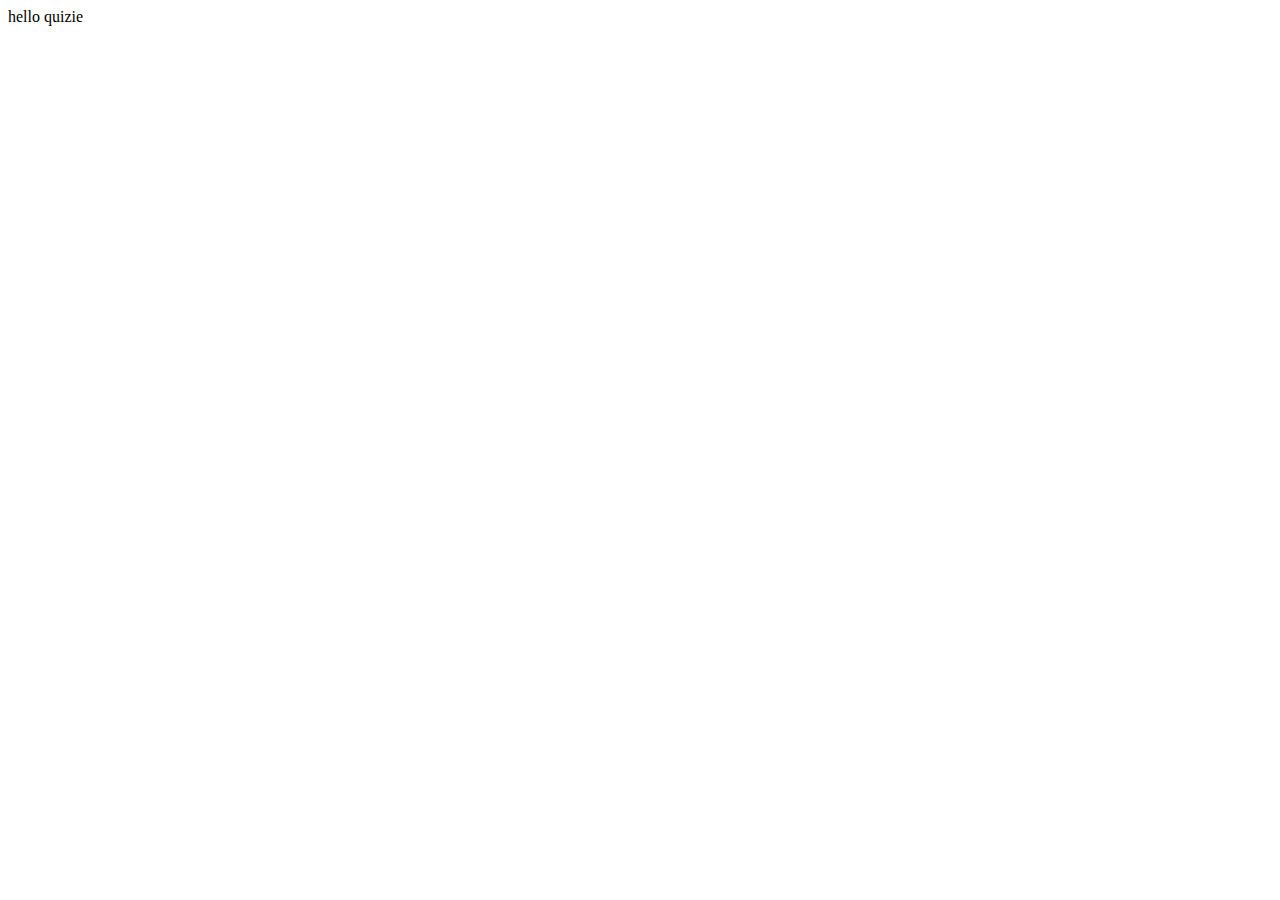
==== index.html @ 8d4f8a55 "first push" ====
<!DOCTYPE html>
<html lang="en">
<head>
    <meta charset="UTF-8">
    <meta http-equiv="X-UA-Compatible" content="IE=edge">
    <meta name="viewport" content="width=device-width, initial-scale=1.0">
    <title>Quizie | Home</title>
</head>
<body>
    hello quizie
</body>
</html>
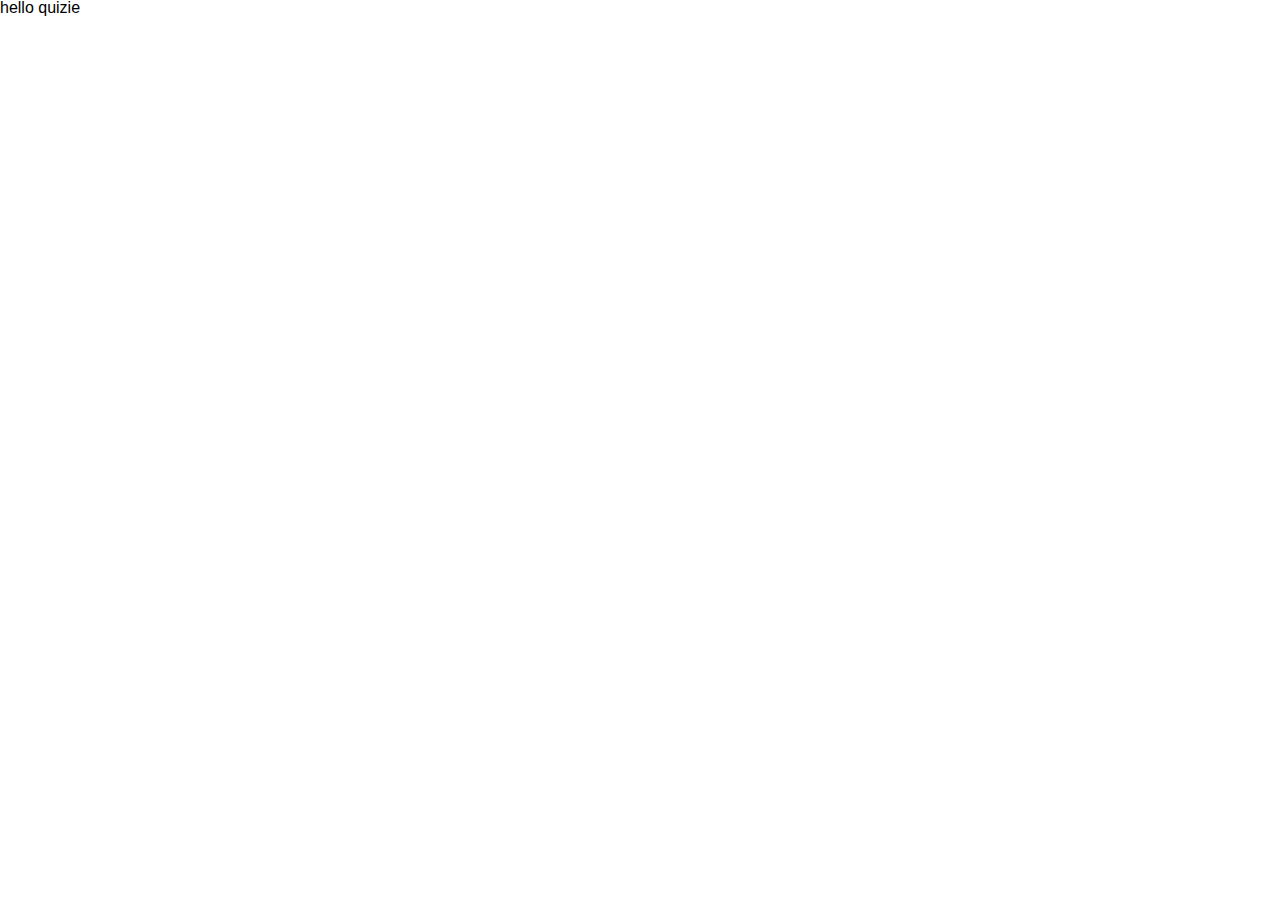
==== commit 4f368778: "Setting up files" ====
--- a/index.html
+++ b/index.html
@@ -3,7 +3,15 @@
 <head>
     <meta charset="UTF-8">
     <meta http-equiv="X-UA-Compatible" content="IE=edge">
+    <meta name="author" content="Arjun Bharti" />
+    <meta name="description" content="Quizie is a quiz app based on differet categories"/>
     <meta name="viewport" content="width=device-width, initial-scale=1.0">
+    
+    <!-- external imports -->
+    <link rel="stylesheet" href="./styles/main.css">
+    <link rel="stylesheet" href="https://cdnjs.cloudflare.com/ajax/libs/font-awesome/6.0.0/css/all.min.css" integrity="sha512-9usAa10IRO0HhonpyAIVpjrylPvoDwiPUiKdWk5t3PyolY1cOd4DSE0Ga+ri4AuTroPR5aQvXU9xC6qOPnzFeg==" crossorigin="anonymous" referrerpolicy="no-referrer" />
+    
+    <!-- page title -->
     <title>Quizie | Home</title>
 </head>
 <body>
--- a/styles/main.css
+++ b/styles/main.css
@@ -0,0 +1,24 @@
+/* external imports */
+@import url('https://uivibe.netlify.app/styles/main.css');
+
+/* component imports */
+@import "./reset.css";
+
+/* project initials */
+
+*,
+*:before,
+*:after {
+  margin: 0;
+  padding: 0;
+  box-sizing: border-box;
+}
+
+html {
+  font-size: var(--default-font-size);
+}
+
+body {
+  font-family: "Poppins", sans-serif;
+  min-height: 100vh;
+}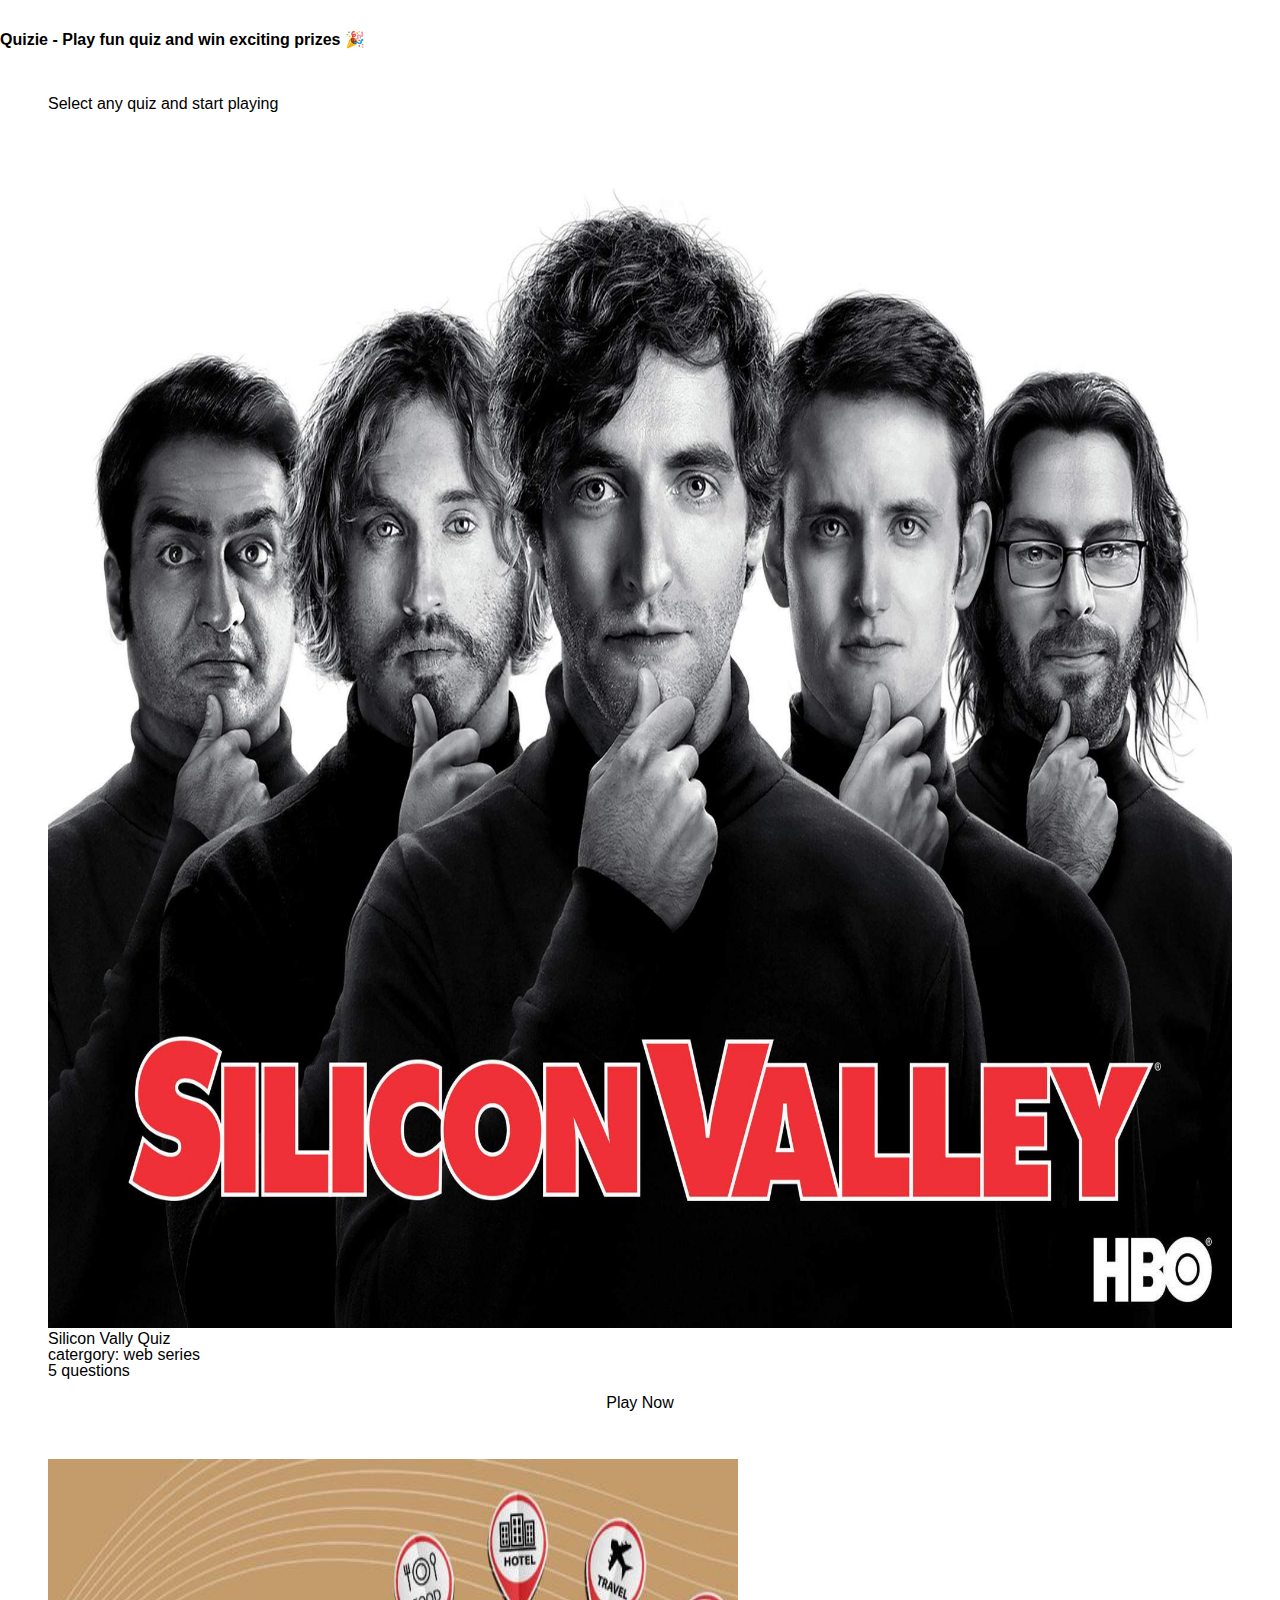
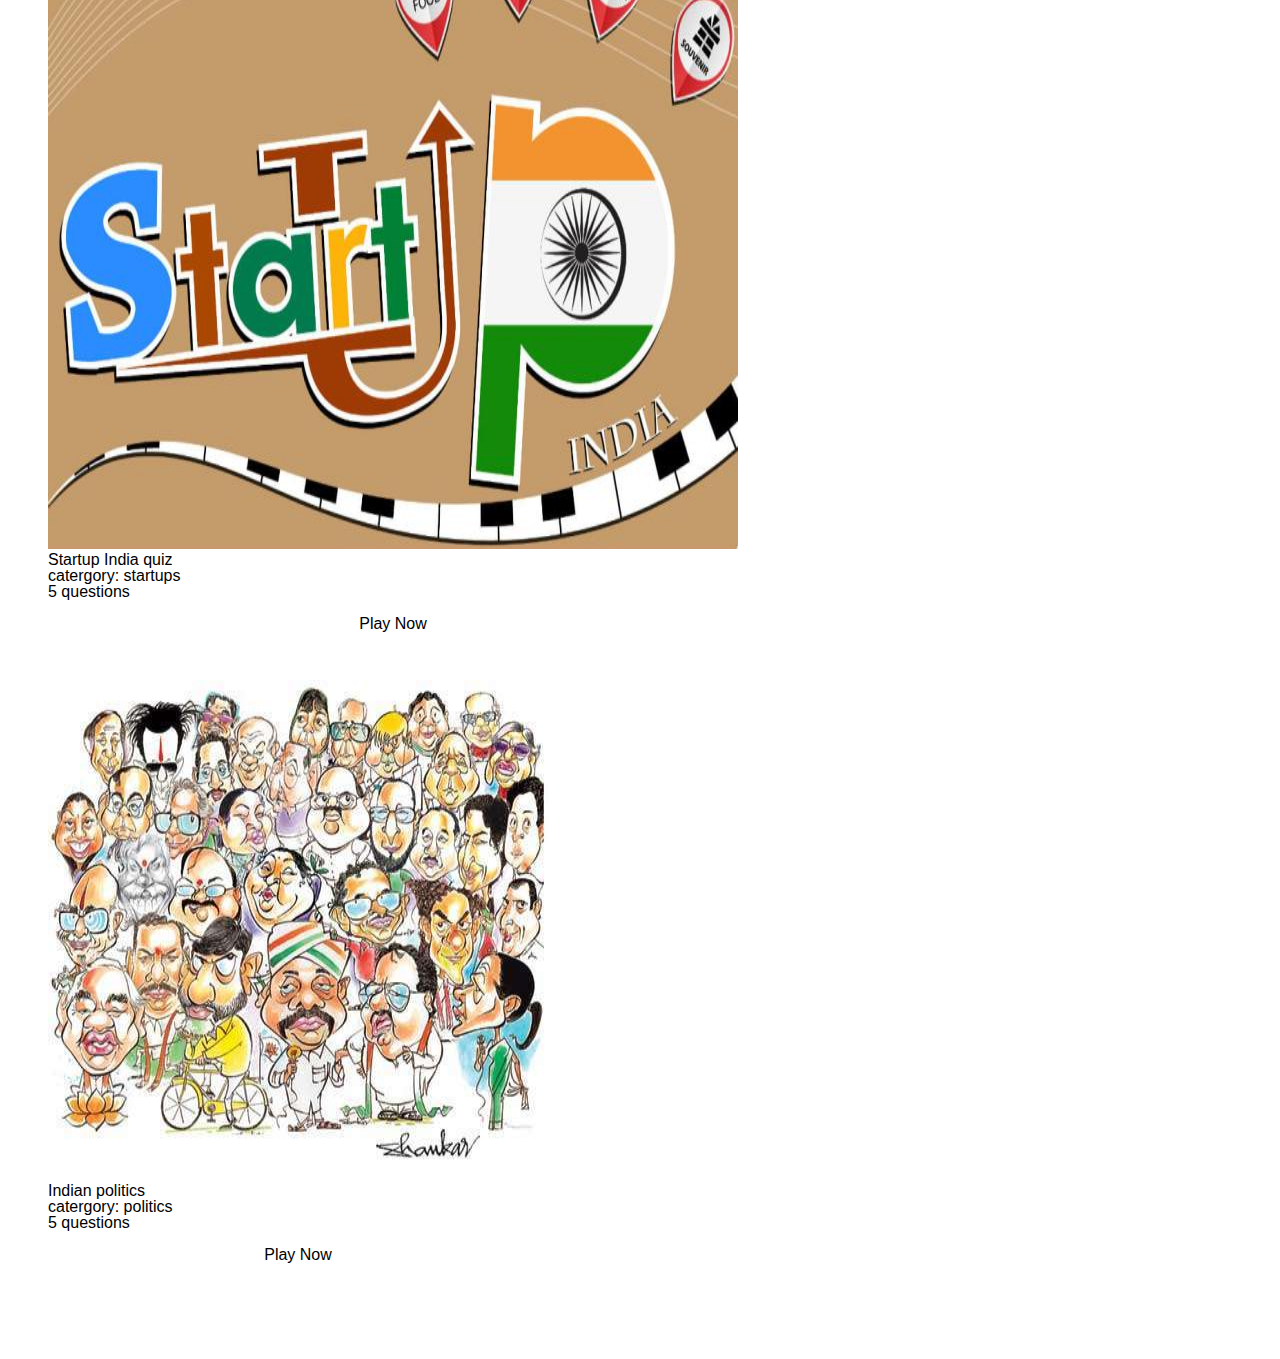
==== commit 42fa20c6: "feat: Created homepage of Quizie" ====
--- a/index.html
+++ b/index.html
@@ -15,6 +15,58 @@
     <title>Quizie | Home</title>
 </head>
 <body>
-    hello quizie
+    <header class="text-m text-center header">
+        Quizie - Play fun quiz and win exciting prizes 🎉
+    </header>
+    <section class="main-content">
+        Select any quiz and start playing
+        <div class="quiz-categories">
+            <div class="card card-text-overlay">
+                <div class="card-body">
+                    <img class="quiz-img" src="./assets/silicon-valley.jpg" alt="">
+                    <div class="card-body-title">
+                        Silicon Vally Quiz
+                    </div>                                                     
+                    <div class="card-body-subtitle">
+                        catergory: web series
+                    </div>
+                    <div class="card-body-subtitle">
+                        5 questions
+                    </div>
+                    <a href="#" class="quiz-action-btn">Play Now</a>
+                </div>
+            </div>
+            <div class="card card-text-overlay">
+                <div class="card-body">
+                    <img class="quiz-img" src="./assets/startup-india-scheme.jpg.crdownload" alt="">
+                    <div class="card-body-title">
+                        Startup India quiz
+                    </div>                                                     
+                    <div class="card-body-subtitle">
+                        catergory: startups
+                    </div>
+                    <div class="card-body-subtitle">
+                        5 questions
+                    </div>
+                    <a href="#" class="quiz-action-btn">Play Now</a>
+                </div>
+            </div>
+            <div class="card card-text-overlay">
+                <div class="card-body">
+                    <img class="quiz-img" src="./assets/indian-politicians.jpg" alt="">
+                    <div class="card-body-title">
+                        Indian politics
+                    </div>                                                     
+                    <div class="card-body-subtitle">
+                        catergory: politics
+                    </div>
+                    <div class="card-body-subtitle">
+                        5 questions
+                    </div>
+                    <a href="#" class="quiz-action-btn">Play Now</a>
+                </div>
+            </div>    
+        </div>
+    </section>
 </body>
 </html>--- a/styles/main.css
+++ b/styles/main.css
@@ -3,6 +3,7 @@
 
 /* component imports */
 @import "./reset.css";
+@import "./homepage.css";
 
 /* project initials */
 
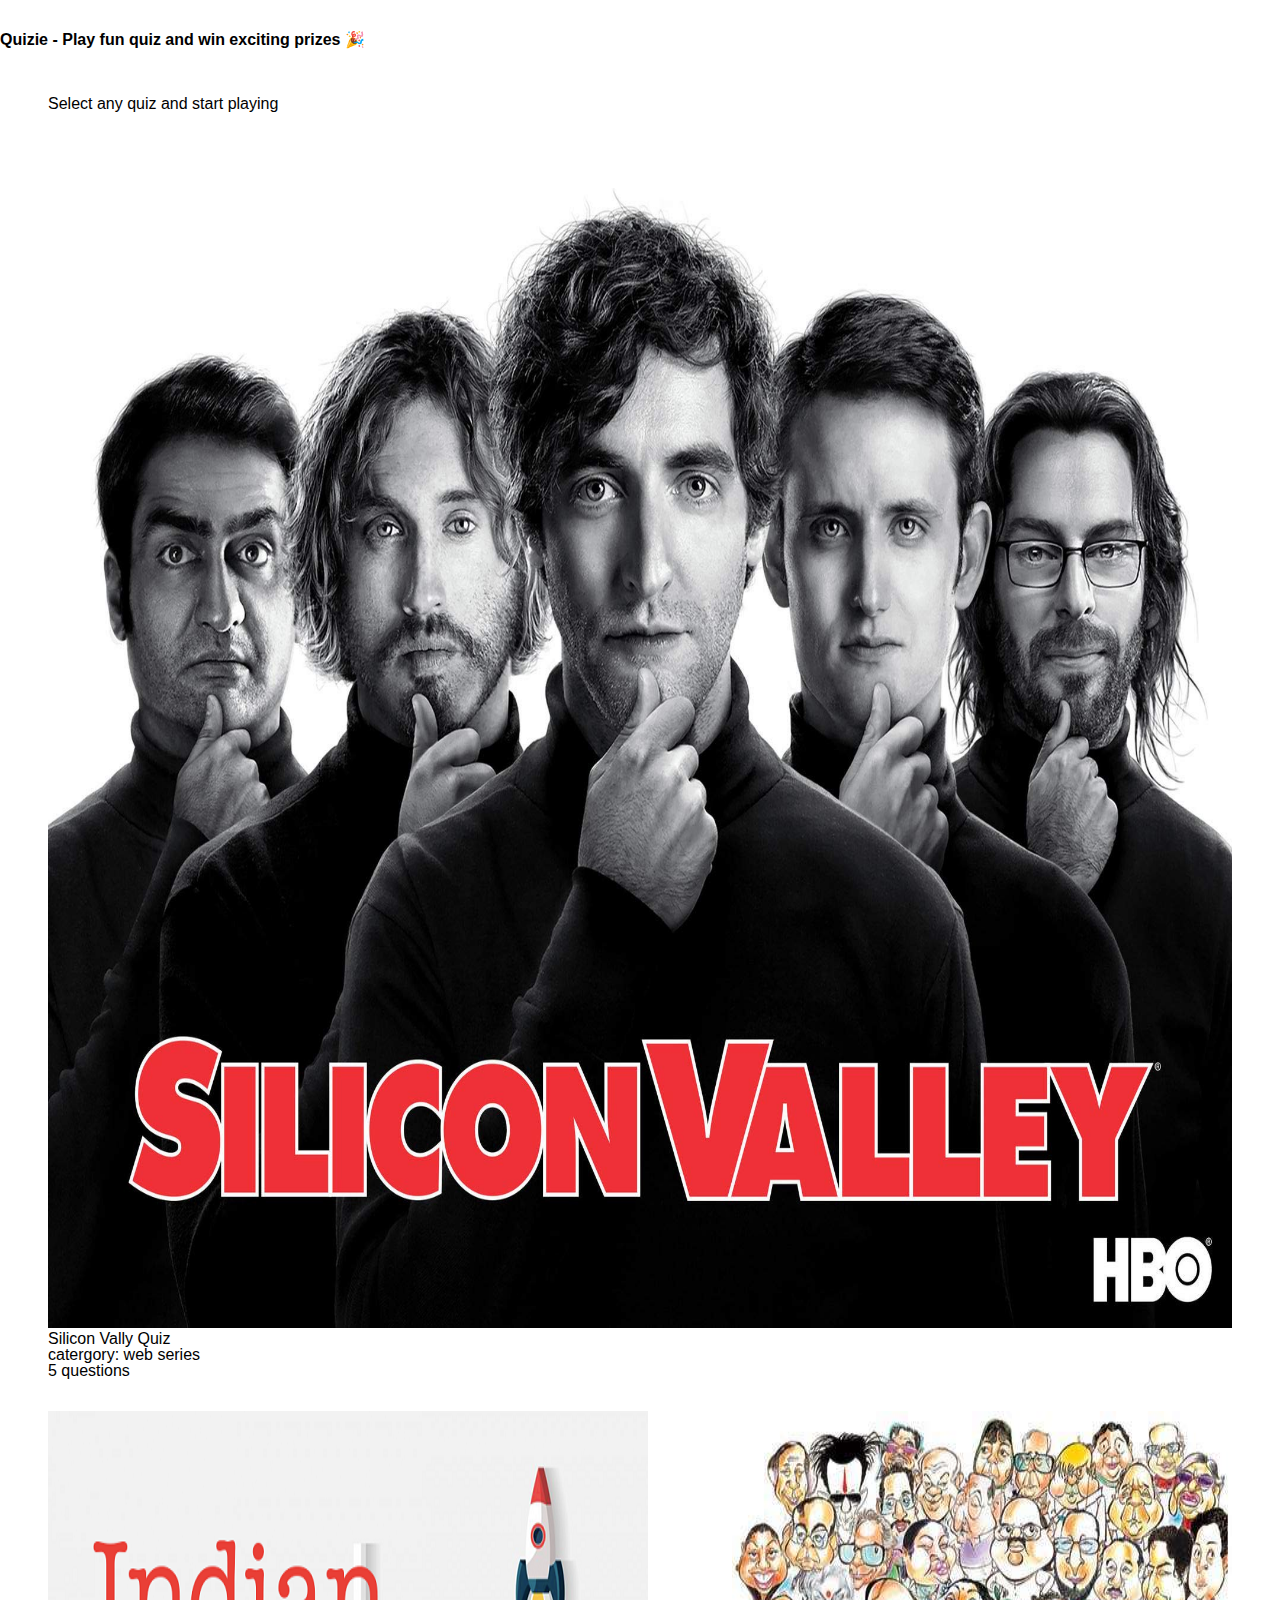
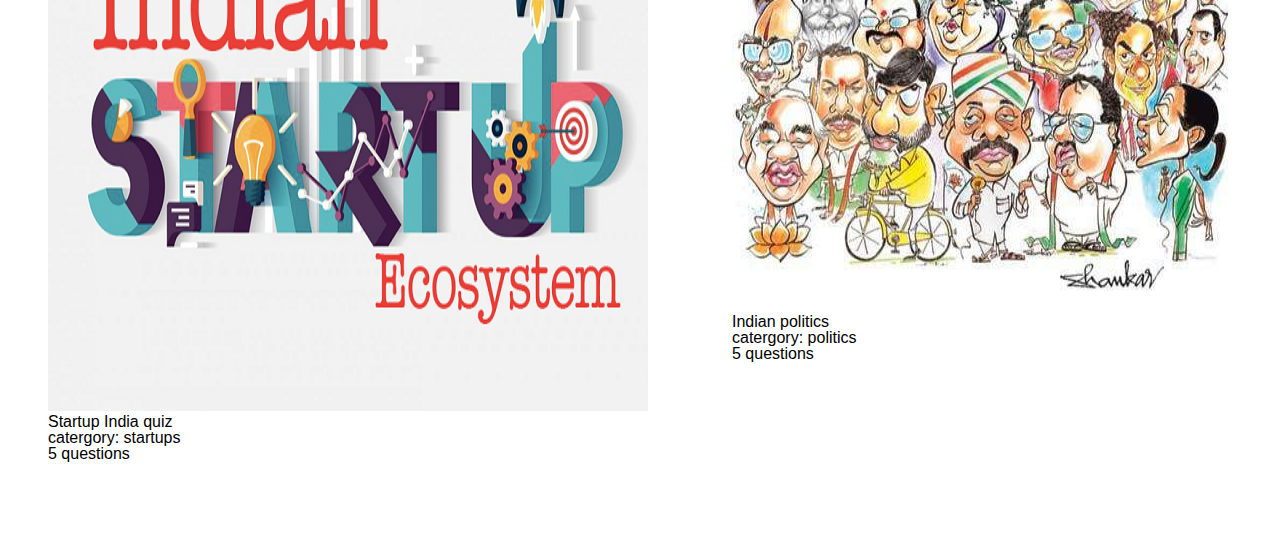
==== commit a7f936cd: "chore: updated quiz picture" ====
--- a/index.html
+++ b/index.html
@@ -33,12 +33,11 @@
                     <div class="card-body-subtitle">
                         5 questions
                     </div>
-                    <a href="#" class="quiz-action-btn">Play Now</a>
                 </div>
             </div>
             <div class="card card-text-overlay">
                 <div class="card-body">
-                    <img class="quiz-img" src="./assets/startup-india-scheme.jpg.crdownload" alt="">
+                    <img class="quiz-img" src="./assets/indian-startup-eco-header.png" alt="">
                     <div class="card-body-title">
                         Startup India quiz
                     </div>                                                     
@@ -48,7 +47,6 @@
                     <div class="card-body-subtitle">
                         5 questions
                     </div>
-                    <a href="#" class="quiz-action-btn">Play Now</a>
                 </div>
             </div>
             <div class="card card-text-overlay">
@@ -63,10 +61,12 @@
                     <div class="card-body-subtitle">
                         5 questions
                     </div>
-                    <a href="#" class="quiz-action-btn">Play Now</a>
                 </div>
             </div>    
         </div>
     </section>
+
+
+    <script src="./scripts/main.js"></script>
 </body>
 </html>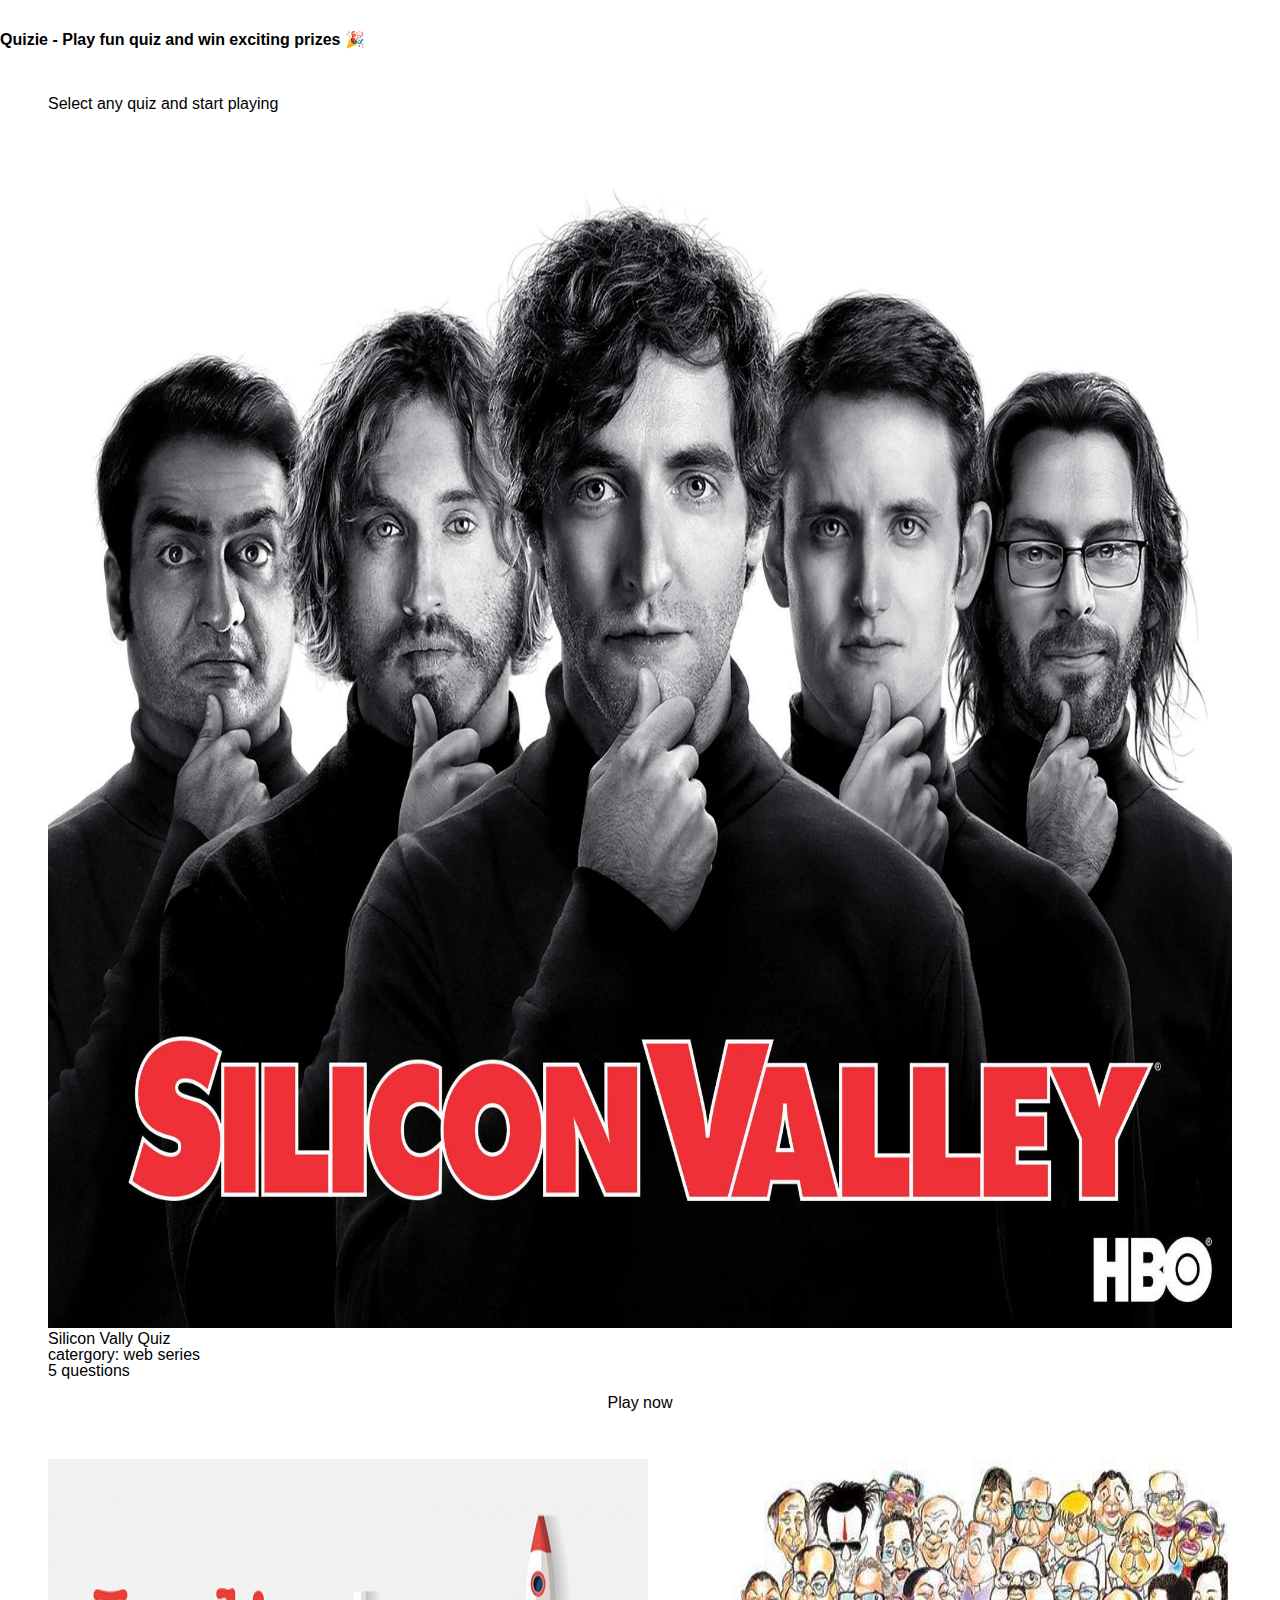
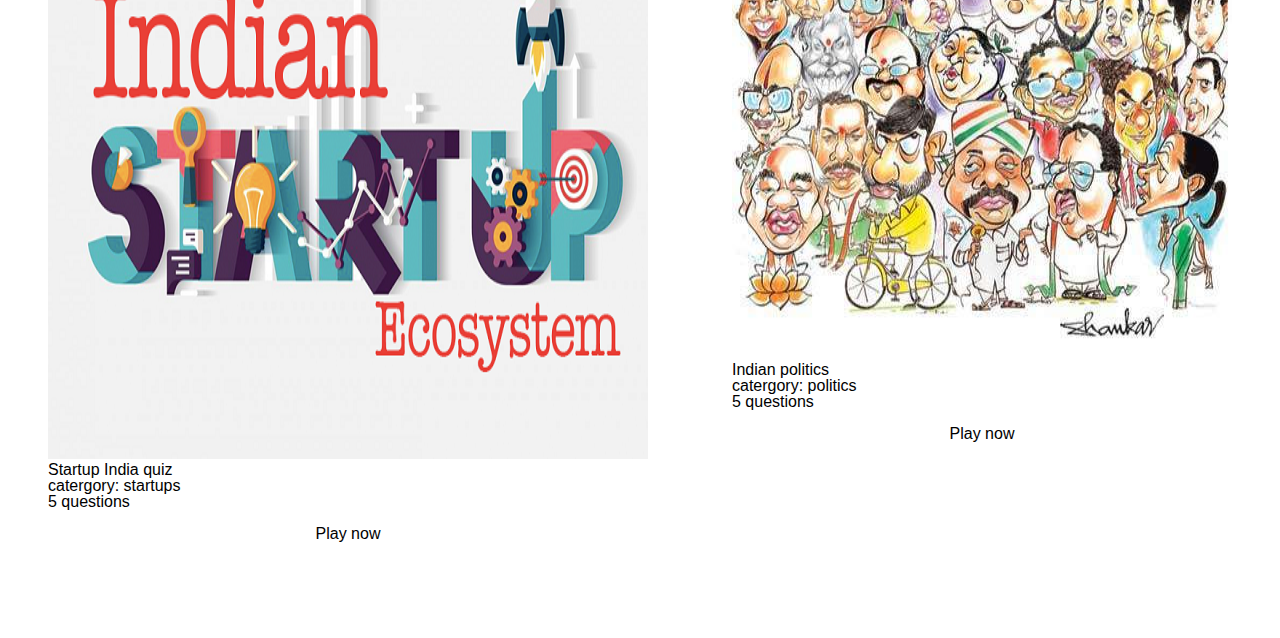
==== commit f0fa1ea8: "feat: added instuction page" ====
--- a/index.html
+++ b/index.html
@@ -33,6 +33,7 @@
                     <div class="card-body-subtitle">
                         5 questions
                     </div>
+                    <a href="./pages/instructions.html" class="quiz-action-btn">Play now</a>
                 </div>
             </div>
             <div class="card card-text-overlay">
@@ -47,6 +48,7 @@
                     <div class="card-body-subtitle">
                         5 questions
                     </div>
+                    <a href="./pages/instructions.html" class="quiz-action-btn">Play now</a>
                 </div>
             </div>
             <div class="card card-text-overlay">
@@ -61,6 +63,7 @@
                     <div class="card-body-subtitle">
                         5 questions
                     </div>
+                    <a href="./pages/instructions.html" class="quiz-action-btn">Play now</a>
                 </div>
             </div>    
         </div>
--- a/styles/main.css
+++ b/styles/main.css
@@ -4,6 +4,7 @@
 /* component imports */
 @import "./reset.css";
 @import "./homepage.css";
+@import "./instructions.css";
 
 /* project initials */
 
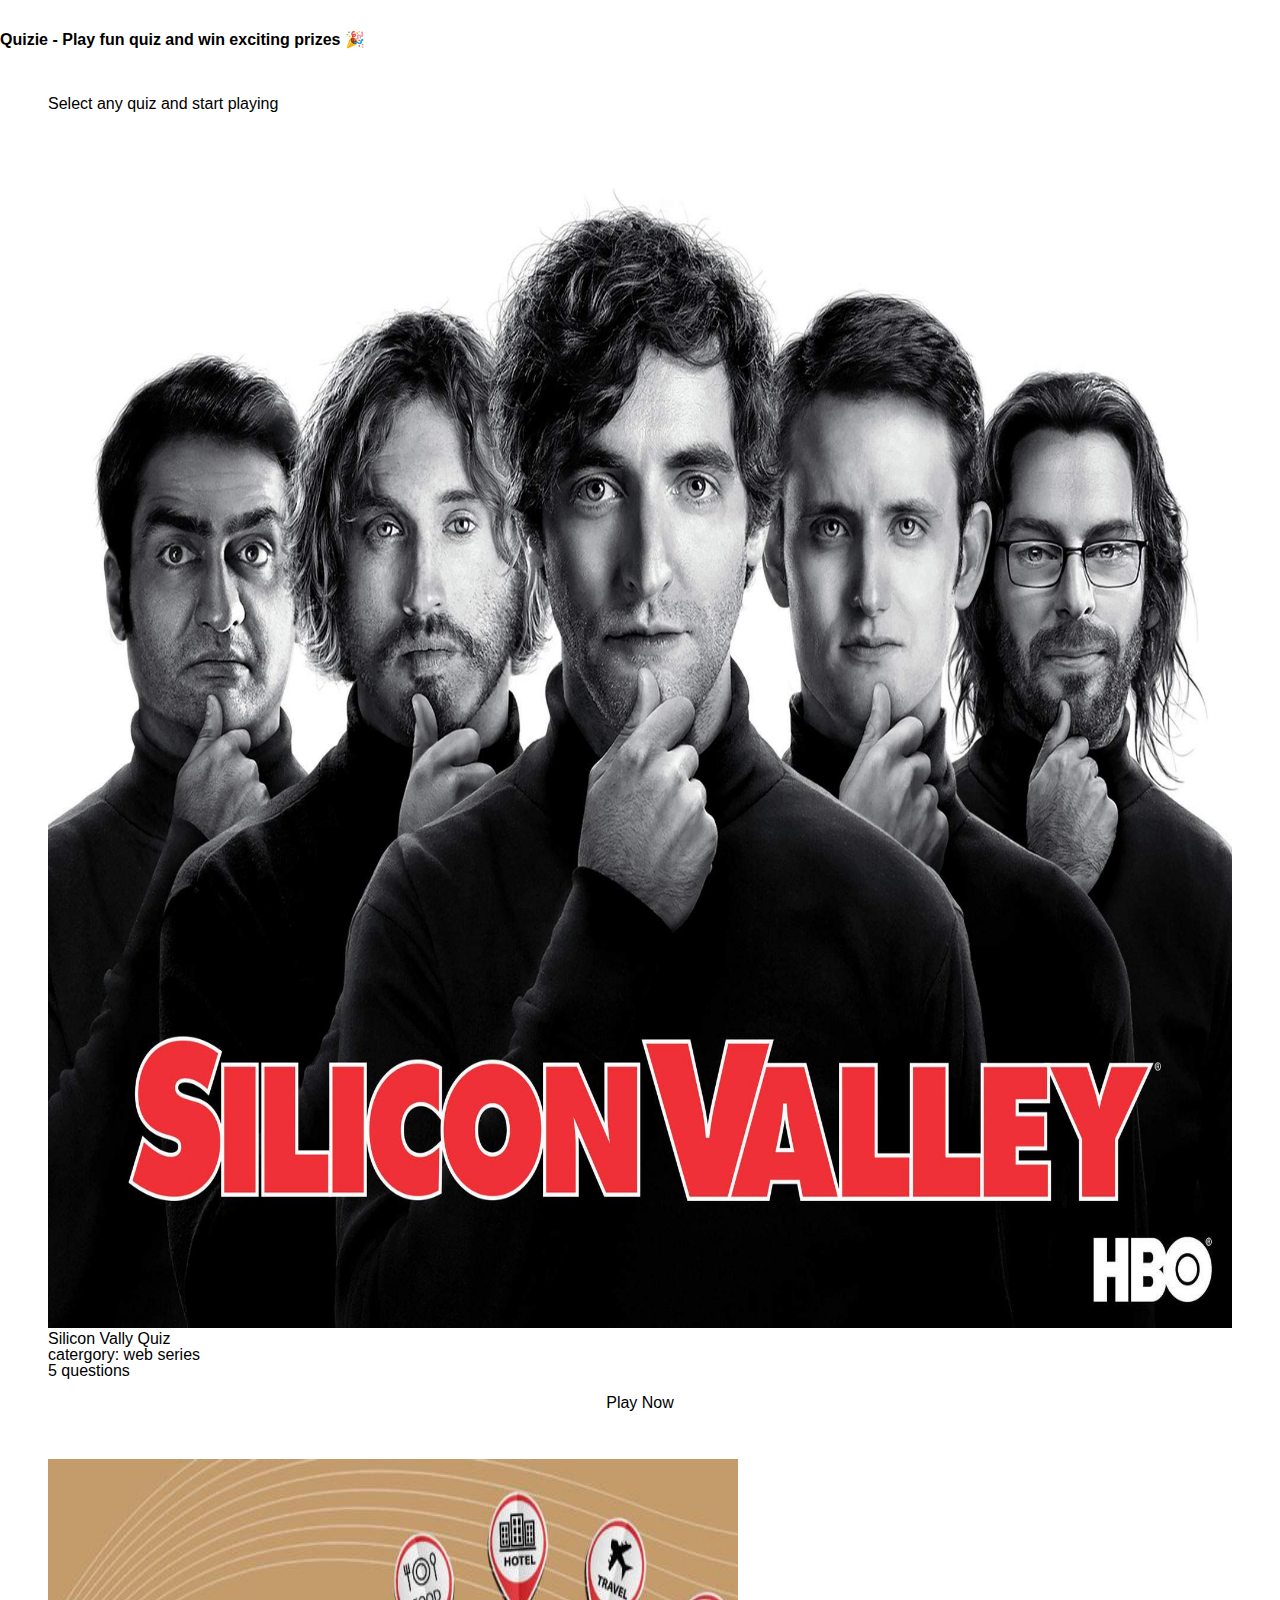
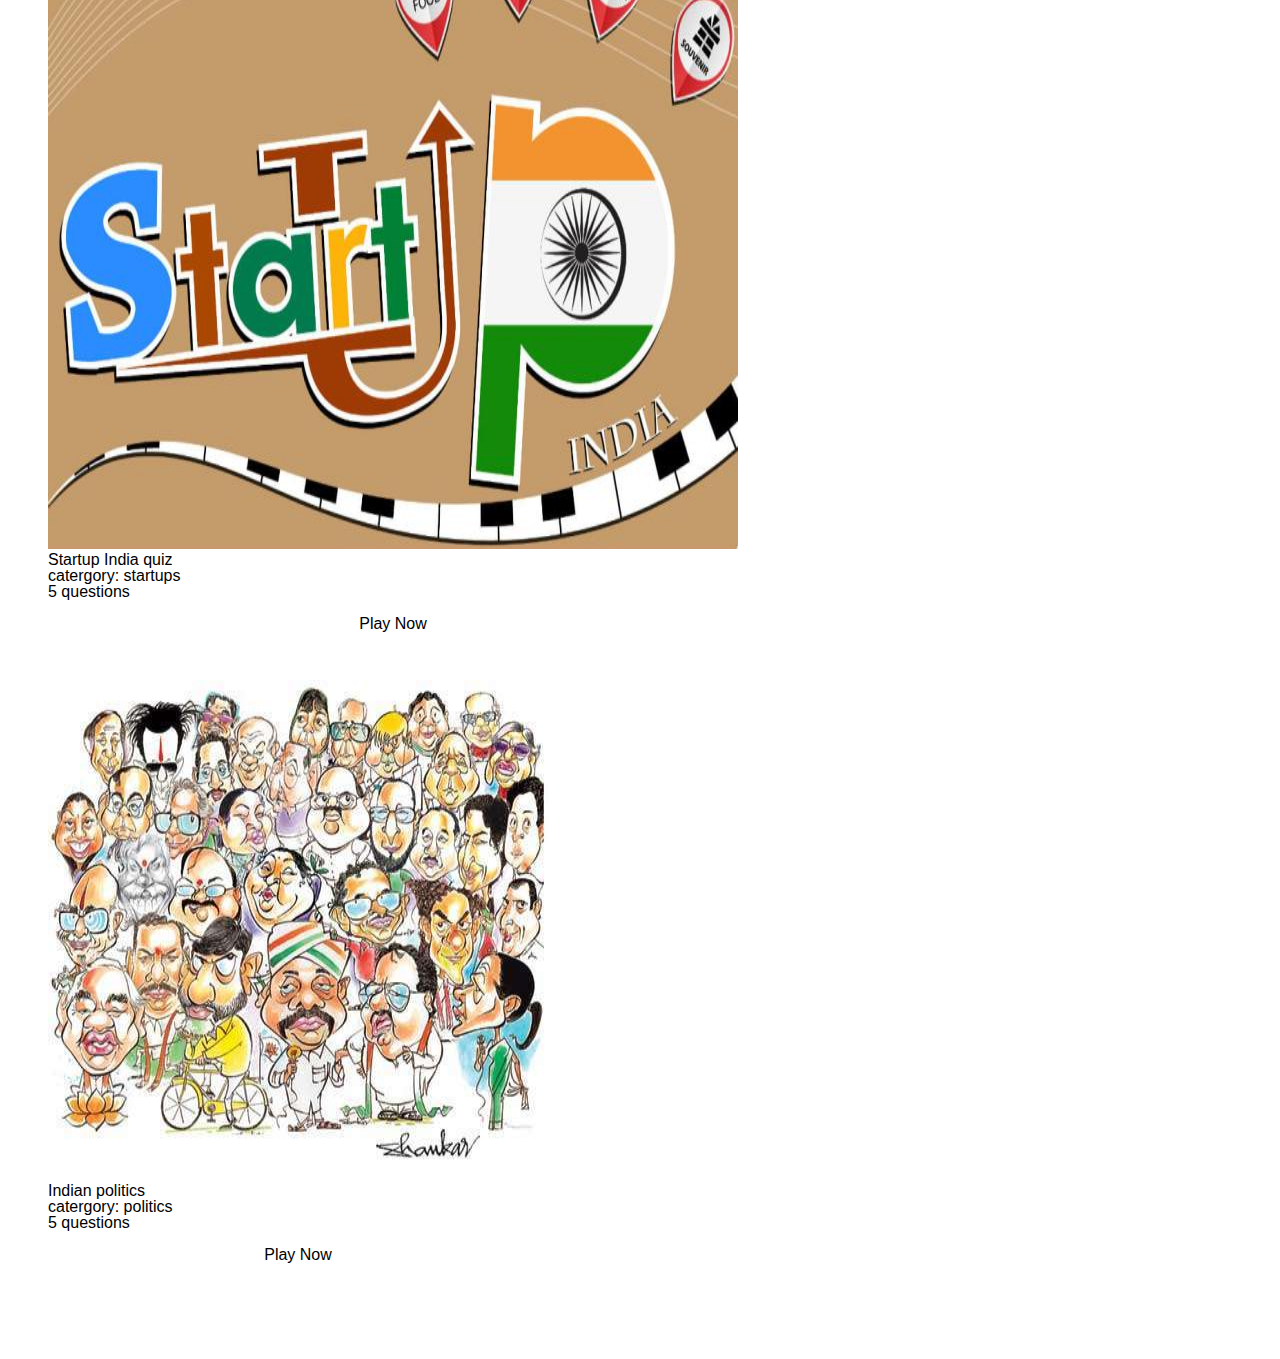
==== commit ce02f83d: "Revert "feat: Created Instructions page"" ====
--- a/index.html
+++ b/index.html
@@ -33,12 +33,12 @@
                     <div class="card-body-subtitle">
                         5 questions
                     </div>
-                    <a href="./pages/instructions.html" class="quiz-action-btn">Play now</a>
+                    <a href="#" class="quiz-action-btn">Play Now</a>
                 </div>
             </div>
             <div class="card card-text-overlay">
                 <div class="card-body">
-                    <img class="quiz-img" src="./assets/indian-startup-eco-header.png" alt="">
+                    <img class="quiz-img" src="./assets/startup-india-scheme.jpg.crdownload" alt="">
                     <div class="card-body-title">
                         Startup India quiz
                     </div>                                                     
@@ -48,7 +48,7 @@
                     <div class="card-body-subtitle">
                         5 questions
                     </div>
-                    <a href="./pages/instructions.html" class="quiz-action-btn">Play now</a>
+                    <a href="#" class="quiz-action-btn">Play Now</a>
                 </div>
             </div>
             <div class="card card-text-overlay">
@@ -63,13 +63,10 @@
                     <div class="card-body-subtitle">
                         5 questions
                     </div>
-                    <a href="./pages/instructions.html" class="quiz-action-btn">Play now</a>
+                    <a href="#" class="quiz-action-btn">Play Now</a>
                 </div>
             </div>    
         </div>
     </section>
-
-
-    <script src="./scripts/main.js"></script>
 </body>
 </html>--- a/styles/main.css
+++ b/styles/main.css
@@ -4,7 +4,6 @@
 /* component imports */
 @import "./reset.css";
 @import "./homepage.css";
-@import "./instructions.css";
 
 /* project initials */
 
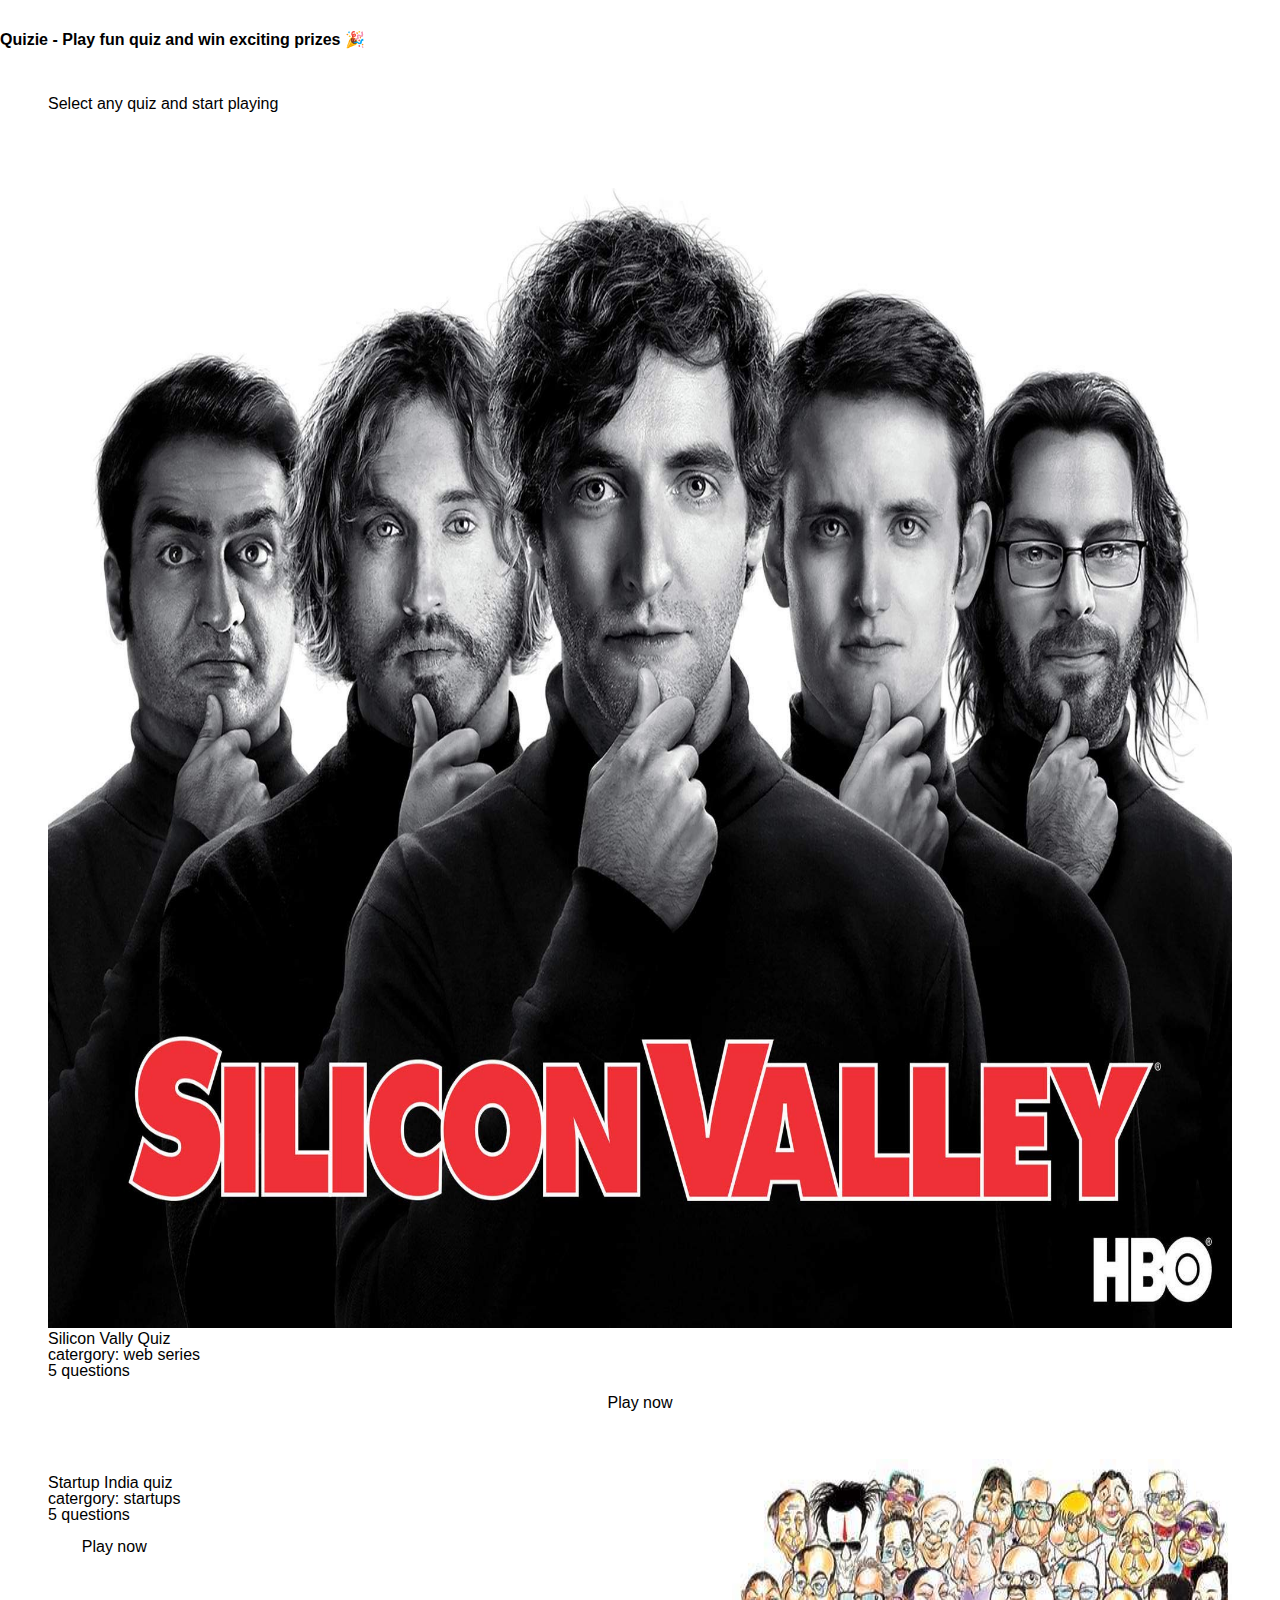
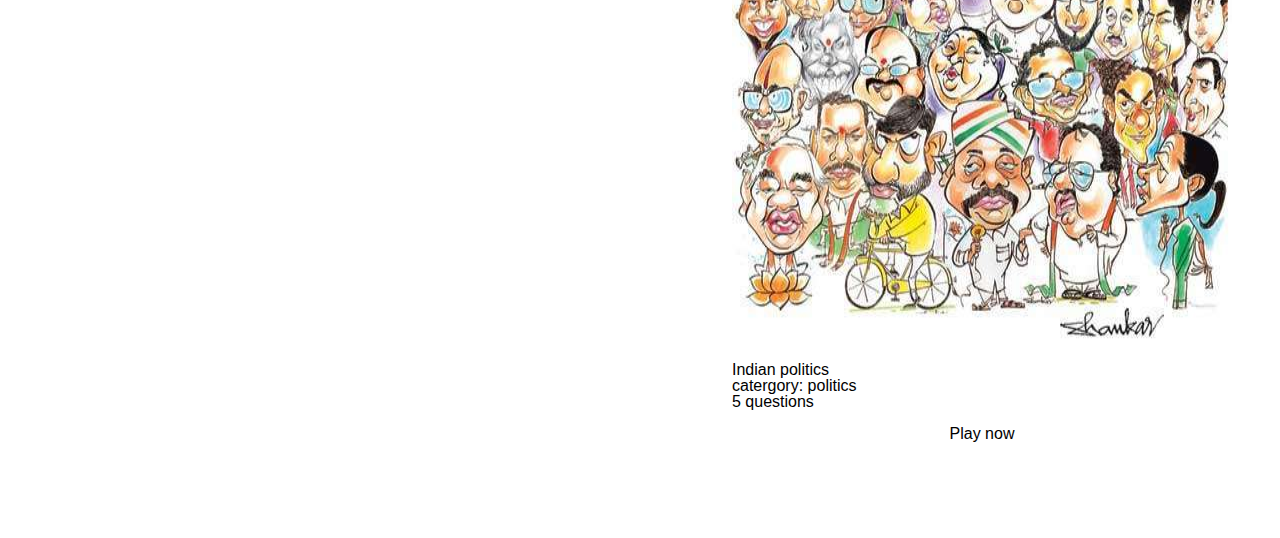
==== commit 38136f38: "chore: added favicon for quizie" ====
--- a/index.html
+++ b/index.html
@@ -8,6 +8,7 @@
     <meta name="viewport" content="width=device-width, initial-scale=1.0">
     
     <!-- external imports -->
+    <link rel="icon" href="./assets/images.png">
     <link rel="stylesheet" href="./styles/main.css">
     <link rel="stylesheet" href="https://cdnjs.cloudflare.com/ajax/libs/font-awesome/6.0.0/css/all.min.css" integrity="sha512-9usAa10IRO0HhonpyAIVpjrylPvoDwiPUiKdWk5t3PyolY1cOd4DSE0Ga+ri4AuTroPR5aQvXU9xC6qOPnzFeg==" crossorigin="anonymous" referrerpolicy="no-referrer" />
     
@@ -33,12 +34,12 @@
                     <div class="card-body-subtitle">
                         5 questions
                     </div>
-                    <a href="#" class="quiz-action-btn">Play Now</a>
+                    <a href="./pages/instructions.html" class="quiz-action-btn">Play now</a>
                 </div>
             </div>
             <div class="card card-text-overlay">
                 <div class="card-body">
-                    <img class="quiz-img" src="./assets/startup-india-scheme.jpg.crdownload" alt="">
+                    <img class="quiz-img" src="./assets/indian-startup-eco-header.png" alt="">
                     <div class="card-body-title">
                         Startup India quiz
                     </div>                                                     
@@ -48,7 +49,7 @@
                     <div class="card-body-subtitle">
                         5 questions
                     </div>
-                    <a href="#" class="quiz-action-btn">Play Now</a>
+                    <a href="./pages/instructions.html" class="quiz-action-btn">Play now</a>
                 </div>
             </div>
             <div class="card card-text-overlay">
@@ -63,10 +64,13 @@
                     <div class="card-body-subtitle">
                         5 questions
                     </div>
-                    <a href="#" class="quiz-action-btn">Play Now</a>
+                    <a href="./pages/instructions.html" class="quiz-action-btn">Play now</a>
                 </div>
             </div>    
         </div>
     </section>
+
+
+    <script src="./scripts/main.js"></script>
 </body>
 </html>--- a/styles/main.css
+++ b/styles/main.css
@@ -4,6 +4,9 @@
 /* component imports */
 @import "./reset.css";
 @import "./homepage.css";
+@import "./instructions.css";
+@import "./questions.css";
+@import "./answers.css";
 
 /* project initials */
 
